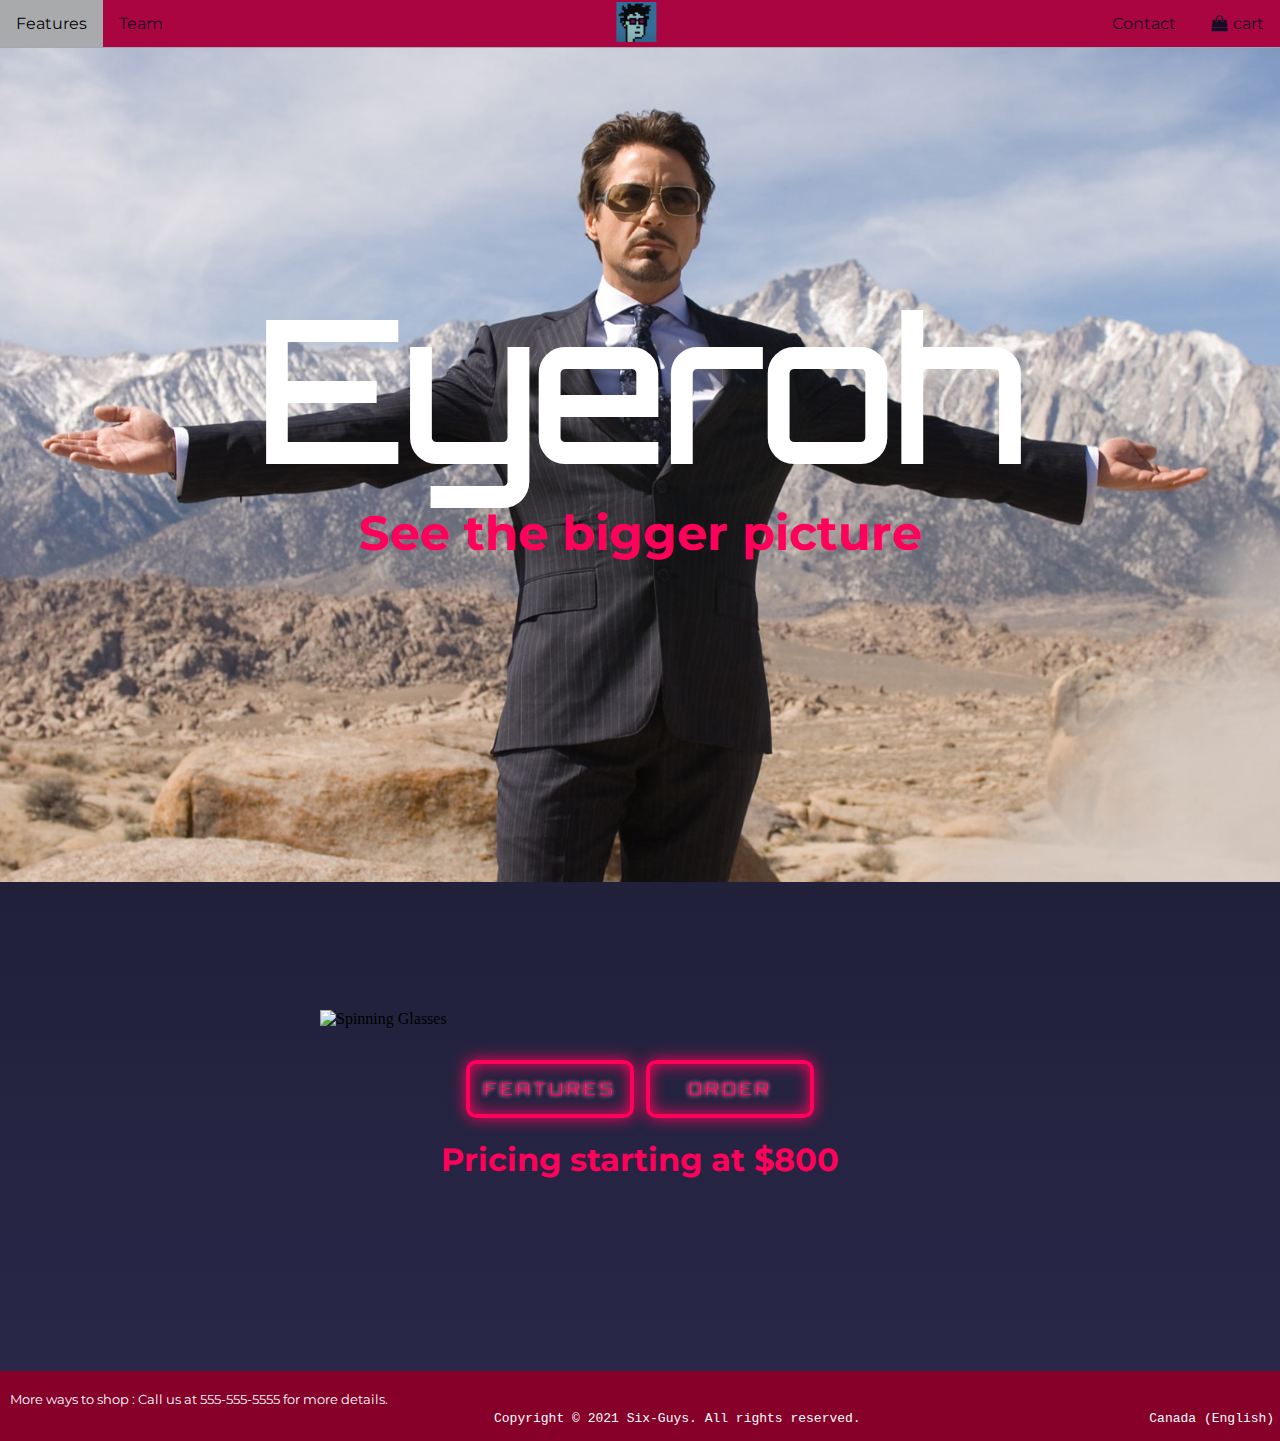
==== index.html @ 23e1d858 "copied footer to team" ====
<!DOCTYPE html>

<head>
    <meta charset="UTF-8">
    <meta name="viewport" content="width=device-width">
    <title>Eyeroh</title>
    <link rel="stylesheet" href="style.css">
    <link rel="preconnect" href="https://fonts.googleapis.com"> 
    <link rel="preconnect" href="https://fonts.gstatic.com" crossorigin>
    <link href="https://fonts.googleapis.com/css2?family=Montserrat&display=swap" rel="stylesheet">
</head>

<body>

    <div class="navbar">
        <link rel="stylesheet" href="https://cdnjs.cloudflare.com/ajax/libs/font-awesome/4.7.0/css/font-awesome.min.css">
    
        <a href="features.html">Features</a>
        <a href="team.html">Team</a> 

        <div class = "logo">
            <a href = "index.html"><img src = "logo for now.jpg" width = "40" height = "40" ></a>

        </div>
        
        <div class = "navbar-right">
            <a href="contact.html">Contact</a>
            <a href=""><i class="fa fa-fw fa-shopping-bag"></i> cart</a>
        </div>
    
    </div> 

    <div class = "container">
        <img class = "banner" src=images/Glasses-model.jpeg>
        <h1 class = "centered" style = "top: 35%;">Eyeroh</h1>
        <h2 class = "centered" style = "top: 57%">See the bigger picture</h2>
    </div>

    

    <img class = "product-image" src="https://thumbs.gfycat.com/BonyBoilingIncatern-max-1mb.gif" alt ="Spinning Glasses">

    <div>
        <table style = "margin-left: auto; margin-right: auto;">
            <tr>
                <td>
                    <a class = "purchase" style ="width: 100px;" href = features.html>Features</a>
                </td>
                <td>
                    <a class = "purchase" style ="width: 100px;" href = pricing.html>Order</a>
                </td>
            </tr>
        </table>
    </div>

    <h3 style = "margin-bottom: 15%">Pricing starting at $800</h3>

</body>

<footer>

    <div class="footer">
        <div class = "left" style = "top: 30%;">
          <p1>More ways to shop : Call us at 555-555-5555 for more details.</p1>
        </div>
        
        <div class = "center">
          <h>Copyright © 2021 Six-Guys. All rights reserved.                                     Canada (English)</h1>
        </div>
  
      </div>
      
</footer>
---- style.css ----
/*---- main page----*/
body {
    min-height: 100vh;
    background: linear-gradient(#10141e, #2b284b);
    top:0;
    bottom:0;
    left:0;
    right:0;
    margin: 0px;
    padding: 0px;
    overflow-x: hidden;
    -ms-overflow-style: none;  /* IE and Edge */
    scrollbar-width: none;  /* Firefox */
}

body::-webkit-scrollbar {
    display: none;
  }

@font-face {
    font-family: 'orbitronlight';
    src: url('https://six-guys.github.io/fonts/orbitron_light-webfont.woff2') format('woff2'),
         url('https://six-guys.github.io/fonts/orbitron_light-webfont.woff') format('woff');
    font-weight: normal;
    font-style: normal;
}
/*---- cart button -----*/

/*------ Headers -------*/

h1 {
    font-family: 'orbitronlight', Arial, sans-serif;
    font-size: 12em;
    display: flex;
    margin-top: 50px;
    margin-bottom: auto;
    align-items: center;
    justify-content: center;
    color: #fff;
}

h2 {
    font-family: 'Montserrat' , Arial, sans-serif;
    font-size: 3em;
    margin-top: 10px;
    margin-bottom: auto;
    display: flex;
    align-items: center;
    justify-content: center;
    color: #ff015a;
}

h3 {
    font-family: 'Montserrat' , Arial, sans-serif;
    font-size: 2em;
    margin-top: 10px;
    display: flex;
    align-items: center;
    justify-content: center;
    color: #ff015a;
}

.product-image {
    display: block;
    width: 50%;
    height: auto;
    margin-left: auto;
    margin-right: auto;
}

.banner {
    margin-top: 47px;
    margin-left: -3%;
    margin-right: auto;
    margin-bottom: 10%;
    display: block;
    width: 110%;
    height: auto;
}

.container {
    position: relative;
    text-align: center;
    color: white;
  }

.centered {
    position: absolute;
    top: 50%;
    left: 50%;
    transform: translate(-50%, -50%);
  }


/*------ Main Text -----*/

p {
    font-family: 'Montserrat', Arial;
    color:white;
}

   /* The navigation bar */
   .navbar {
    overflow: hidden;
    background-color: #DE004E;
    opacity: 0.75;
    position: fixed; /* Set the navbar to fixed position */
    top: 0; /* Position the navbar at the top of the page */
    width: 100%; /* Full width */
    z-index: 999;
}

    /* Links inside the navbar */
.navbar a {
    float: left;
    display: block;
    color: #150D2B;
    text-align: center;
    padding: 14px 16px;
    text-decoration: none;
    font-family: 'Montserrat', Arial;
}

    /* Change background on mouse-over*/
.navbar a:hover {
    background: #ddd;
    color: black;
}



.navbar-right{
    float:right;
}

.logo{
    position: absolute;
    top: 50%;
    left: 50%;
    transform: translate(-55%, -50%);
  }

/*------ pricing page purchase button -----*/

.purchase {
    display: flex;
    width: fit-content; 
    margin: auto;  
    margin-top: 20px; 
    align-items: center;
    justify-content: center;
    padding: 15px 30px;
    border-radius: 10px;
    letter-spacing: 4px;   

    text-transform: uppercase;
    text-decoration: none;
    transition: 0.2s;
    font-family: 'orbitronlight';
    color: #ff015a;    
    border: #ff015a 4px solid;
    text-shadow: 0 0 0.25em #ff015a, 0 0 0.25em whitesmoke;
    box-shadow: 0 0 1em 0 #ff015a, inset  0 0 1em 0 #ff015a;
}

.purchase:hover {
    color: #ff015a;
    text-shadow: 0 0 1em #ff015a;
    box-shadow: 0 0 2em 0 #ff015a, inset  0 0 2em 0 #ff015a;
}

/*----- pricing page header ----*/

.carthead {
    font-family: 'orbitronlight', Arial, sans-serif;
    font-size: 3em;
    display: flex;
    margin-top: 50px;
    align-items: center;
    justify-content: center;
    color: #fff;
}

/*----- pricing page main table ----*/

.cart-page table{
    border-top: 3px solid #ff015a;
    border-bottom: 3px solid #ff015a;
    margin-top: 50px;
    width: 80%;
    float: left;
    color: #fff;
}
.cart-page{
    display: flex;
    flex-wrap: wrap;
    align-items: center;
    justify-content: center;
    text-align: center;	
}
th {
    text-align: left;
    padding: 5px;
    color: #fff;
    font-weight: normal;
    font-size: 25px;
    font-family: 'Montserrat', Arial;
}
td{
    padding: 10px 5px;
}
td input{
    width: 40px;
    height: 30px;
    padding: 5px;
}
td img{
    width: 150px;
    height: 150px;
    color: #fff;
    font-family: 'Montserrat', Arial;
}

.footer {
    position: relative;
    left: 0;
    bottom: 0;
    width: 100%;
    height: 70px;
    background-color: #860029;
    
  }
  
  
  .left{
      margin-left: 10px;
      position: absolute;
      color: white;
      text-align: left;
      font-family: "Montserrat";
      font-size: 12.5px;
  }
   
  
  .center{
      position: absolute;
      color: white;
      white-space: pre;
      font-family: monospace;
      bottom: 0;
      left: 32.5%;
  }
  
  
  .right{
      color: white;
      text-align: right;
      
  }
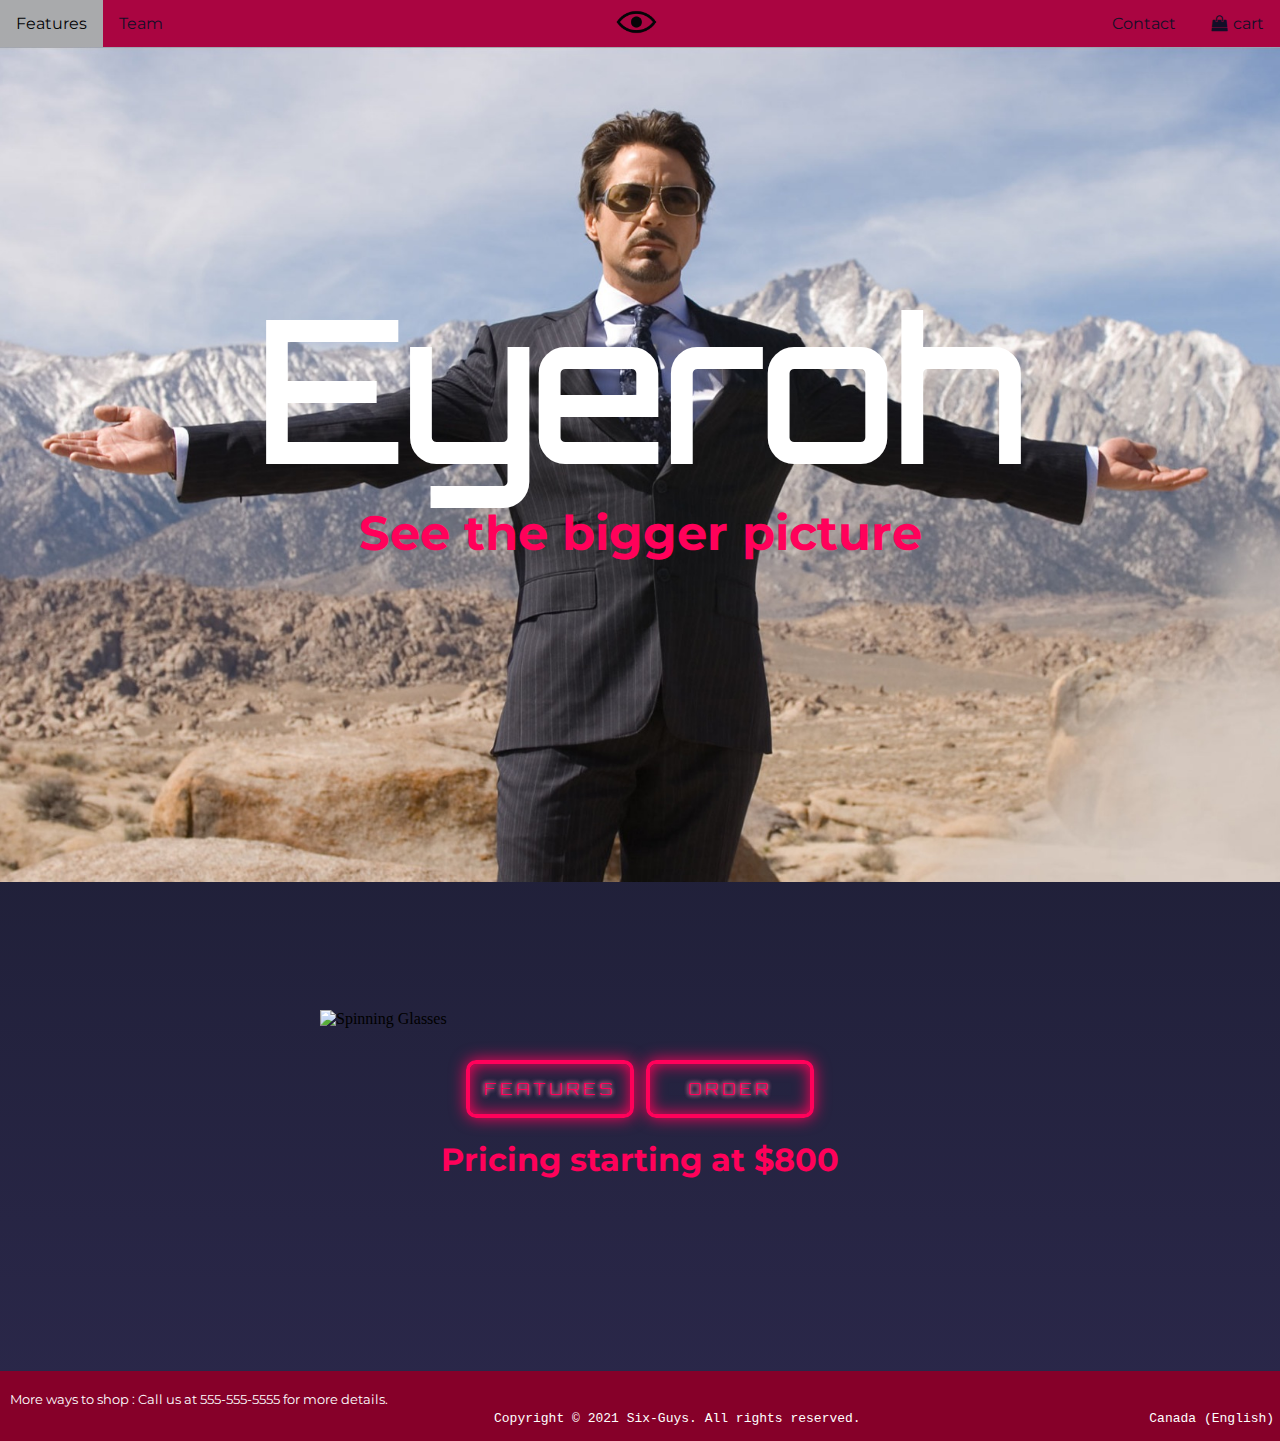
==== commit 562355fc: "changed logo" ====
--- a/index.html
+++ b/index.html
@@ -19,7 +19,7 @@
         <a href="team.html">Team</a> 
 
         <div class = "logo">
-            <a href = "index.html"><img src = "logo for now.jpg" width = "40" height = "40" ></a>
+            <a href = "index.html"><img src = "images/logo.png" width = "40" height = "40" ></a>
 
         </div>
         
@@ -69,7 +69,7 @@
         </div>
   
       </div>
-      
+
 </footer>
     
 
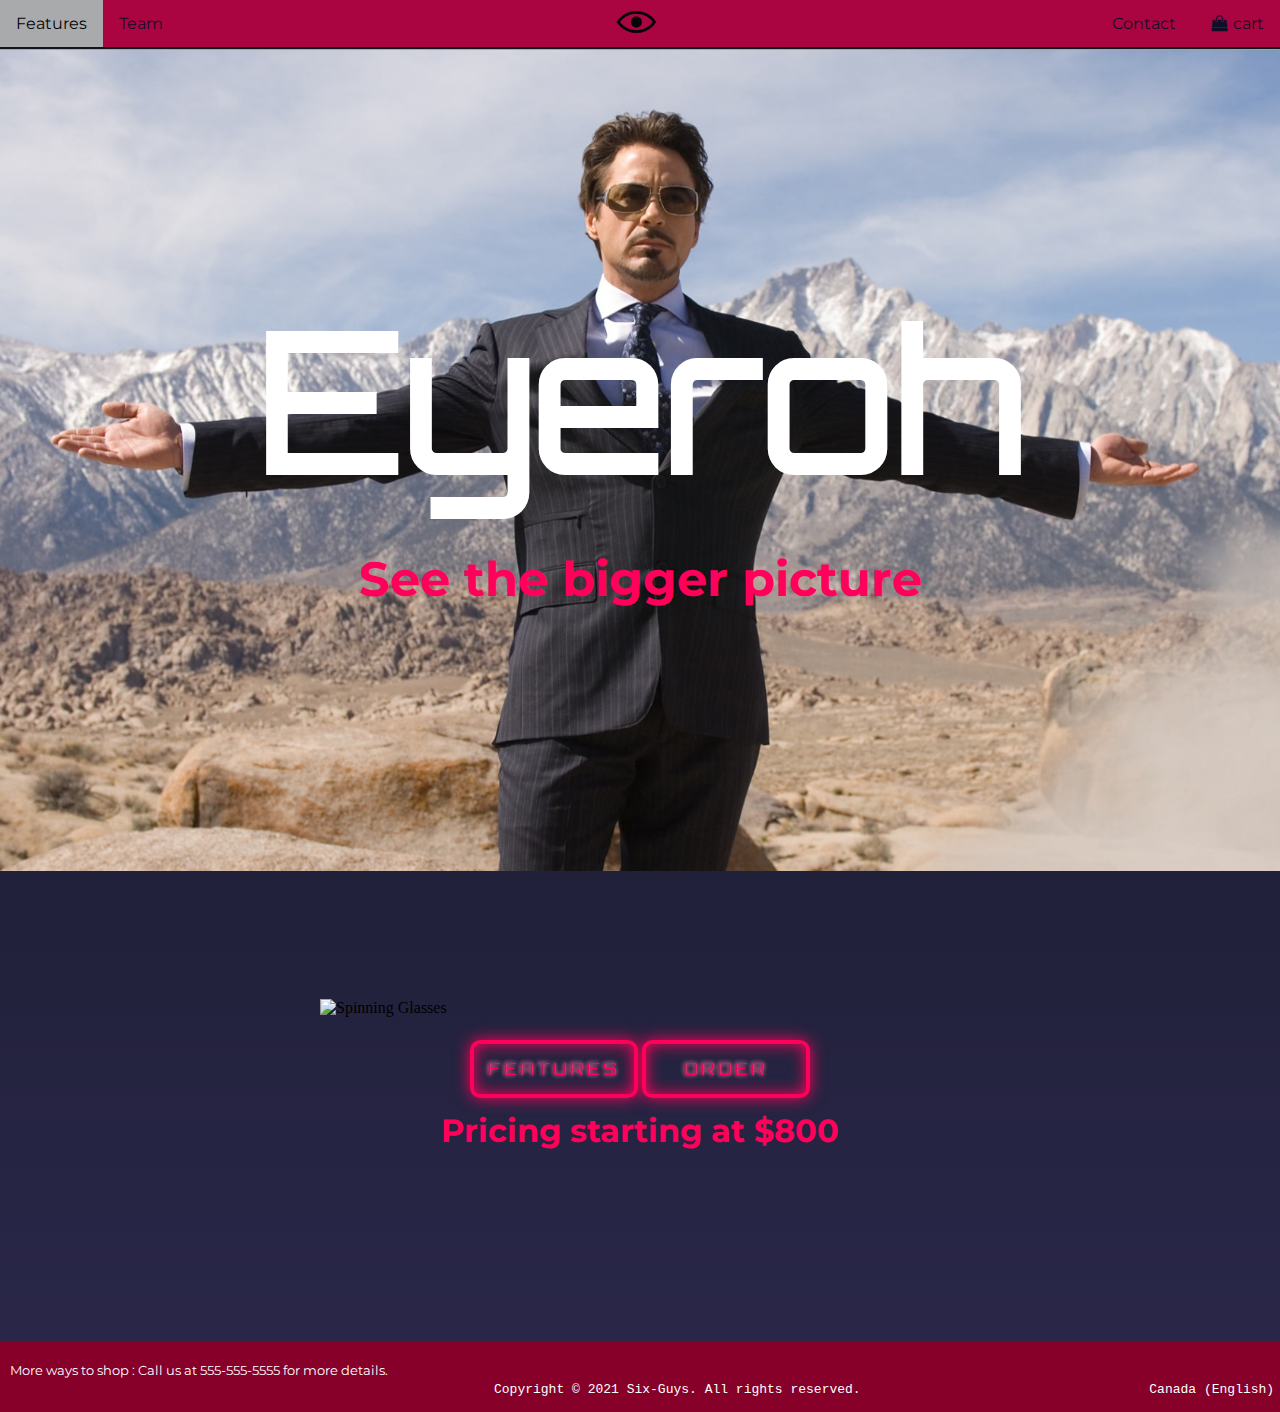
==== commit ee389f6d: "added alert to order button" ====
--- a/index.html
+++ b/index.html
@@ -1,5 +1,5 @@
 <!DOCTYPE html>
-
+  
 <head>
     <meta charset="UTF-8">
     <meta name="viewport" content="width=device-width">
@@ -8,6 +8,7 @@
     <link rel="preconnect" href="https://fonts.googleapis.com"> 
     <link rel="preconnect" href="https://fonts.gstatic.com" crossorigin>
     <link href="https://fonts.googleapis.com/css2?family=Montserrat&display=swap" rel="stylesheet">
+    <script src = "main.js"></script>
 </head>
 
 <body>
@@ -38,16 +39,16 @@
 
     
 
-    <img class = "product-image" src="https://thumbs.gfycat.com/BonyBoilingIncatern-max-1mb.gif" alt ="Spinning Glasses">
+    <img class = "product-image freezeframe" src="https://thumbs.gfycat.com/BonyBoilingIncatern-max-1mb.gif" alt ="Spinning Glasses">
 
     <div>
         <table style = "margin-left: auto; margin-right: auto;">
             <tr>
                 <td>
-                    <a class = "purchase" style ="width: 100px;" href = features.html>Features</a>
+                    <a class = "purchase" id = "features" style ="width: 100px;" href = features.html>Features</a>
                 </td>
                 <td>
-                    <a class = "purchase" style ="width: 100px;" href = pricing.html>Order</a>
+                    <a class = "purchase" id = "purchase" onclick = "warning()" style ="width: 100px;" href = pricing.html >Order</a>
                 </td>
             </tr>
         </table>
--- a/style.css
+++ b/style.css
@@ -24,7 +24,6 @@
     font-weight: normal;
     font-style: normal;
 }
-/*---- cart button -----*/
 
 /*------ Headers -------*/
 
@@ -183,44 +182,81 @@
 
 /*----- pricing page main table ----*/
 
-.cart-page table{
-    border-top: 3px solid #ff015a;
-    border-bottom: 3px solid #ff015a;
-    margin-top: 50px;
-    width: 80%;
-    float: left;
-    color: #fff;
-}
+
 .cart-page{
     display: flex;
     flex-wrap: wrap;
     align-items: center;
     justify-content: center;
     text-align: center;	
-}
-th {
-    text-align: left;
-    padding: 5px;
-    color: #fff;
-    font-weight: normal;
-    font-size: 25px;
-    font-family: 'Montserrat', Arial;
-}
-td{
-    padding: 10px 5px;
-}
-td input{
-    width: 40px;
-    height: 30px;
-    padding: 5px;
-}
-td img{
+    padding-top: 10%;
+}
+
+.atc {
+    display: flex;
+    width:auto; 
+    margin:auto;  
+    margin-top: 3px; 
+    align-items: center;
+    justify-content: center;
+    padding: 5px 10px;
+    border-radius: 10px;
+    letter-spacing: 2px; 
+
+    text-transform: uppercase;
+    text-decoration: none;
+    transition: 0.3s;
+    font-family: 'orbitronlight';
+    color: #ff015a;    
+    border: #ff015a 2px solid;
+    text-shadow: 0 0 0.25em #ff015a;
+    box-shadow: 0 0 1em 0 #ff015a, inset  0 0 1em 0 #ff015a;
+    background-color: transparent;
+}
+
+.atc image {
+    align-items: left;
+}
+
+.increment {
+    display: flex;
+    width: fit-content; 
+    margin: auto;  
+    margin-top: 20px; 
+    align-items: center;
+    justify-content: center;
+    border-radius: 10px;
+    letter-spacing: 4px;   
+
+    text-transform: uppercase;
+    text-decoration: none;
+    transition: 0.2s;
+    font-family: 'orbitronlight';
+    color: #ff015a;    
+    text-shadow: 0 0 0.25em #ff015a, 0 0 0.25em whitesmoke;
+}
+
+
+.atc:hover {
+    color: #ff015a;
+    text-shadow: 0 0 1em #ff015a;
+    box-shadow: 0 0 2em 0 #ff015a, inset  0 0 2em 0 #ff015a;
+}
+
+.atc img{
+    border-radius: 6px;
     width: 150px;
     height: 150px;
     color: #fff;
     font-family: 'Montserrat', Arial;
 }
 
+.container {
+    padding: 2px 10px;
+}
+
+
+/*------- footer ----*/
 .footer {
     position: relative;
     left: 0;
@@ -257,3 +293,195 @@
       text-align: right;
       
   }
+
+/*-------- Features Menu --------*/
+.ftable td {
+
+    color: #fff;
+    font-family: 'Montserrat';
+}
+
+.title h2 {
+
+    font-family: 'orbitronlight'
+    
+}
+
+.Bcolor {
+
+    border-color: #ff015a;
+}
+
+
+/*---------- Checkout page ---------*/
+
+.checkpage {
+    display: flex;
+    align-items: center;
+    justify-content: center;
+    min-height: 100vh;
+
+}
+
+.box {
+    width: 330px;
+    background: #fff;
+    border-radius: 5px;
+    text-align: center;
+    padding: 50px 35px 10px 35px;
+}
+
+.box header {
+    font-size: 35px;
+    font-weight: 600;
+    margin: 0 0 30px 0;
+}
+
+.form-outer {
+    width: 100%;
+    overflow: hidden;
+}
+
+form{
+    display: flex;
+    width: 400%;
+}
+
+.page{
+    width: 25%;
+    transition: margin-left 0.3s ease-in-out;
+}
+
+.title{
+    text-align: left;
+    font-size: 25px;
+    font-weight: 500;
+}
+
+.field {
+    height: 45px;
+    width: 330px;
+    margin: 45px 0;
+    display: flex;
+    position: relative;
+}
+
+.label {
+    position: absolute;
+    top: -30px;
+    font-weight: 500;
+}
+
+.field input{
+    height: 100%;
+    width: 100%;
+    border: 1px solid #ff015a;
+    border-radius: 5px;
+    font-size: 18px;
+    padding-left: 15px;
+}
+
+.field button {
+    width: 100%;
+    height: calc(100% + 5px);
+    margin-top: -20px;
+    border: none;
+    background: #150D2B;
+    border-radius: 5px;
+    color: #fff;
+    font-size: 18px;
+    font-size: 500;
+    letter-spacing: 1px;
+    text-transform: uppercase;
+    cursor: pointer;
+    transition: 0.3s ease;
+}
+
+.field button:hover {
+    background: #DE004E;
+}
+
+.btns button{
+    margin-top: -20px!important;
+}
+
+.prev{
+    margin-right: 3px;
+    font-size: 17px;
+}
+
+.next{
+    margin-left: 3px;
+    font-size: 17px;
+}
+
+.box .progress-bar {
+    display: flex;
+    margin: 40px 0;
+}
+
+.step{
+    text-align: center;
+    width: 100%;
+}
+
+.step p{
+    font-size: 18px;
+    font-weight: 500;
+    color: #000;
+    margin-bottom: 8px;
+}
+
+.bullet {
+    width: 25px;
+    height: 25px;
+    border: 2px solid #000;
+    display: inline-block;
+    border-radius: 50%;
+}
+
+.step:last-child .bullet:before,
+.step:last-child .bullet:after {
+    display: none;
+}
+
+.bullet:before,
+.bullet:after {
+    position: absolute;
+    content: '';
+    bottom: 11px;
+    right: -51px;
+    height: 3px;
+    width: 44px;
+    background: black;
+}
+
+.bullet:after {
+    background: #ff015a;
+    transform: scaleX(0);
+    transform-origin: left;
+    animation: animate 0.3s linear forwards;
+}
+
+@keyframes animate {
+    100%{
+        transform: scaleX(1);
+    }
+}
+
+.step span{
+    font-weight: 500;
+    font-size: 17px;
+    line-height: 25px;
+    position: absolute;
+    left: 50%;
+    transform: translateX(-50%);
+}
+
+.step .check {
+    position: absolute;
+    left: 50%;
+    top: 70%;
+    font-size: 15px;
+    transform: translate(-50%, -50%);
+}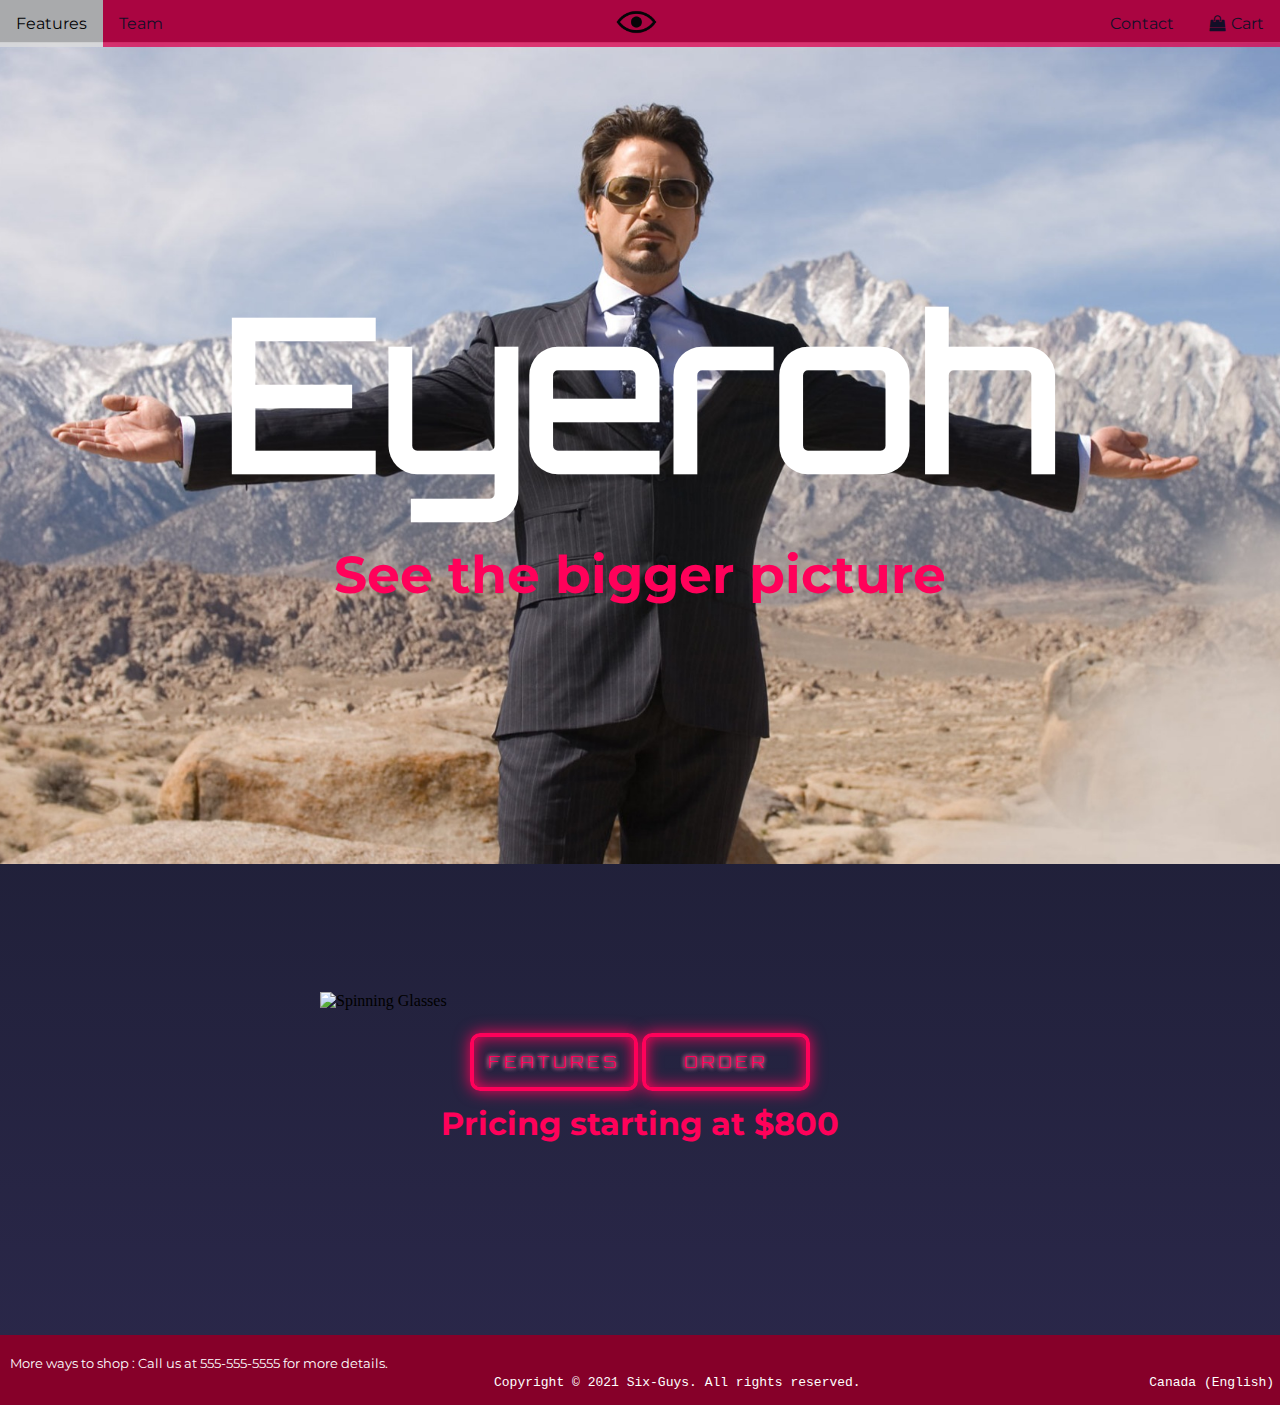
==== commit 4e49a3f3: "attempt to make front page banner mobile friendly" ====
--- a/index.html
+++ b/index.html
@@ -2,7 +2,7 @@
   
 <head>
     <meta charset="UTF-8">
-    <meta name="viewport" content="width=device-width">
+    <meta name="viewport" content="width=device-width, initial-scale=1.0">
     <title>Eyeroh</title>
     <link rel="stylesheet" href="style.css">
     <link rel="preconnect" href="https://fonts.googleapis.com"> 
@@ -16,19 +16,21 @@
     <div class="navbar">
         <link rel="stylesheet" href="https://cdnjs.cloudflare.com/ajax/libs/font-awesome/4.7.0/css/font-awesome.min.css">
     
+    
         <a href="features.html">Features</a>
         <a href="team.html">Team</a> 
+    
 
         <div class = "logo">
             <a href = "index.html"><img src = "images/logo.png" width = "40" height = "40" ></a>
 
         </div>
         
+    
         <div class = "navbar-right">
             <a href="contact.html">Contact</a>
-            <a href=""><i class="fa fa-fw fa-shopping-bag"></i> cart</a>
+            <a href="pricing.html"><i class="fa fa-fw fa-shopping-bag"></i> Cart</a>
         </div>
-    
     </div> 
 
     <div class = "container">
@@ -48,7 +50,7 @@
                     <a class = "purchase" id = "features" style ="width: 100px;" href = features.html>Features</a>
                 </td>
                 <td>
-                    <a class = "purchase" id = "purchase" onclick = "warning()" style ="width: 100px;" href = pricing.html >Order</a>
+                    <a class = "purchase" id = "purchase" onclick = "warning()" style ="width: 100px; " href = pricing.html>Order</a>
                 </td>
             </tr>
         </table>
--- a/style.css
+++ b/style.css
@@ -2,12 +2,12 @@
 body {
     min-height: 100vh;
     background: linear-gradient(#10141e, #2b284b);
-    top:0;
-    bottom:0;
-    left:0;
-    right:0;
-    margin: 0px;
-    padding: 0px;
+    top:0%;
+    bottom:0%;
+    left:0%;
+    right:0%;
+    margin: 0%;
+    padding: 0%;
     overflow-x: hidden;
     -ms-overflow-style: none;  /* IE and Edge */
     scrollbar-width: none;  /* Firefox */
@@ -29,9 +29,9 @@
 
 h1 {
     font-family: 'orbitronlight', Arial, sans-serif;
-    font-size: 12em;
-    display: flex;
-    margin-top: 50px;
+    font-size: 23.25vh;
+    display: flex;
+    margin-top: 3.5%;
     margin-bottom: auto;
     align-items: center;
     justify-content: center;
@@ -40,8 +40,8 @@
 
 h2 {
     font-family: 'Montserrat' , Arial, sans-serif;
-    font-size: 3em;
-    margin-top: 10px;
+    font-size: 5.825vh;
+    margin-top: 0.7%;
     margin-bottom: auto;
     display: flex;
     align-items: center;
@@ -68,7 +68,7 @@
 }
 
 .banner {
-    margin-top: 47px;
+    margin-top: 3.2%;
     margin-left: -3%;
     margin-right: auto;
     margin-bottom: 10%;
@@ -259,6 +259,7 @@
 /*------- footer ----*/
 .footer {
     position: relative;
+    margin-top: 20px;
     left: 0;
     bottom: 0;
     width: 100%;
@@ -315,173 +316,3 @@
 
 /*---------- Checkout page ---------*/
 
-.checkpage {
-    display: flex;
-    align-items: center;
-    justify-content: center;
-    min-height: 100vh;
-
-}
-
-.box {
-    width: 330px;
-    background: #fff;
-    border-radius: 5px;
-    text-align: center;
-    padding: 50px 35px 10px 35px;
-}
-
-.box header {
-    font-size: 35px;
-    font-weight: 600;
-    margin: 0 0 30px 0;
-}
-
-.form-outer {
-    width: 100%;
-    overflow: hidden;
-}
-
-form{
-    display: flex;
-    width: 400%;
-}
-
-.page{
-    width: 25%;
-    transition: margin-left 0.3s ease-in-out;
-}
-
-.title{
-    text-align: left;
-    font-size: 25px;
-    font-weight: 500;
-}
-
-.field {
-    height: 45px;
-    width: 330px;
-    margin: 45px 0;
-    display: flex;
-    position: relative;
-}
-
-.label {
-    position: absolute;
-    top: -30px;
-    font-weight: 500;
-}
-
-.field input{
-    height: 100%;
-    width: 100%;
-    border: 1px solid #ff015a;
-    border-radius: 5px;
-    font-size: 18px;
-    padding-left: 15px;
-}
-
-.field button {
-    width: 100%;
-    height: calc(100% + 5px);
-    margin-top: -20px;
-    border: none;
-    background: #150D2B;
-    border-radius: 5px;
-    color: #fff;
-    font-size: 18px;
-    font-size: 500;
-    letter-spacing: 1px;
-    text-transform: uppercase;
-    cursor: pointer;
-    transition: 0.3s ease;
-}
-
-.field button:hover {
-    background: #DE004E;
-}
-
-.btns button{
-    margin-top: -20px!important;
-}
-
-.prev{
-    margin-right: 3px;
-    font-size: 17px;
-}
-
-.next{
-    margin-left: 3px;
-    font-size: 17px;
-}
-
-.box .progress-bar {
-    display: flex;
-    margin: 40px 0;
-}
-
-.step{
-    text-align: center;
-    width: 100%;
-}
-
-.step p{
-    font-size: 18px;
-    font-weight: 500;
-    color: #000;
-    margin-bottom: 8px;
-}
-
-.bullet {
-    width: 25px;
-    height: 25px;
-    border: 2px solid #000;
-    display: inline-block;
-    border-radius: 50%;
-}
-
-.step:last-child .bullet:before,
-.step:last-child .bullet:after {
-    display: none;
-}
-
-.bullet:before,
-.bullet:after {
-    position: absolute;
-    content: '';
-    bottom: 11px;
-    right: -51px;
-    height: 3px;
-    width: 44px;
-    background: black;
-}
-
-.bullet:after {
-    background: #ff015a;
-    transform: scaleX(0);
-    transform-origin: left;
-    animation: animate 0.3s linear forwards;
-}
-
-@keyframes animate {
-    100%{
-        transform: scaleX(1);
-    }
-}
-
-.step span{
-    font-weight: 500;
-    font-size: 17px;
-    line-height: 25px;
-    position: absolute;
-    left: 50%;
-    transform: translateX(-50%);
-}
-
-.step .check {
-    position: absolute;
-    left: 50%;
-    top: 70%;
-    font-size: 15px;
-    transform: translate(-50%, -50%);
-}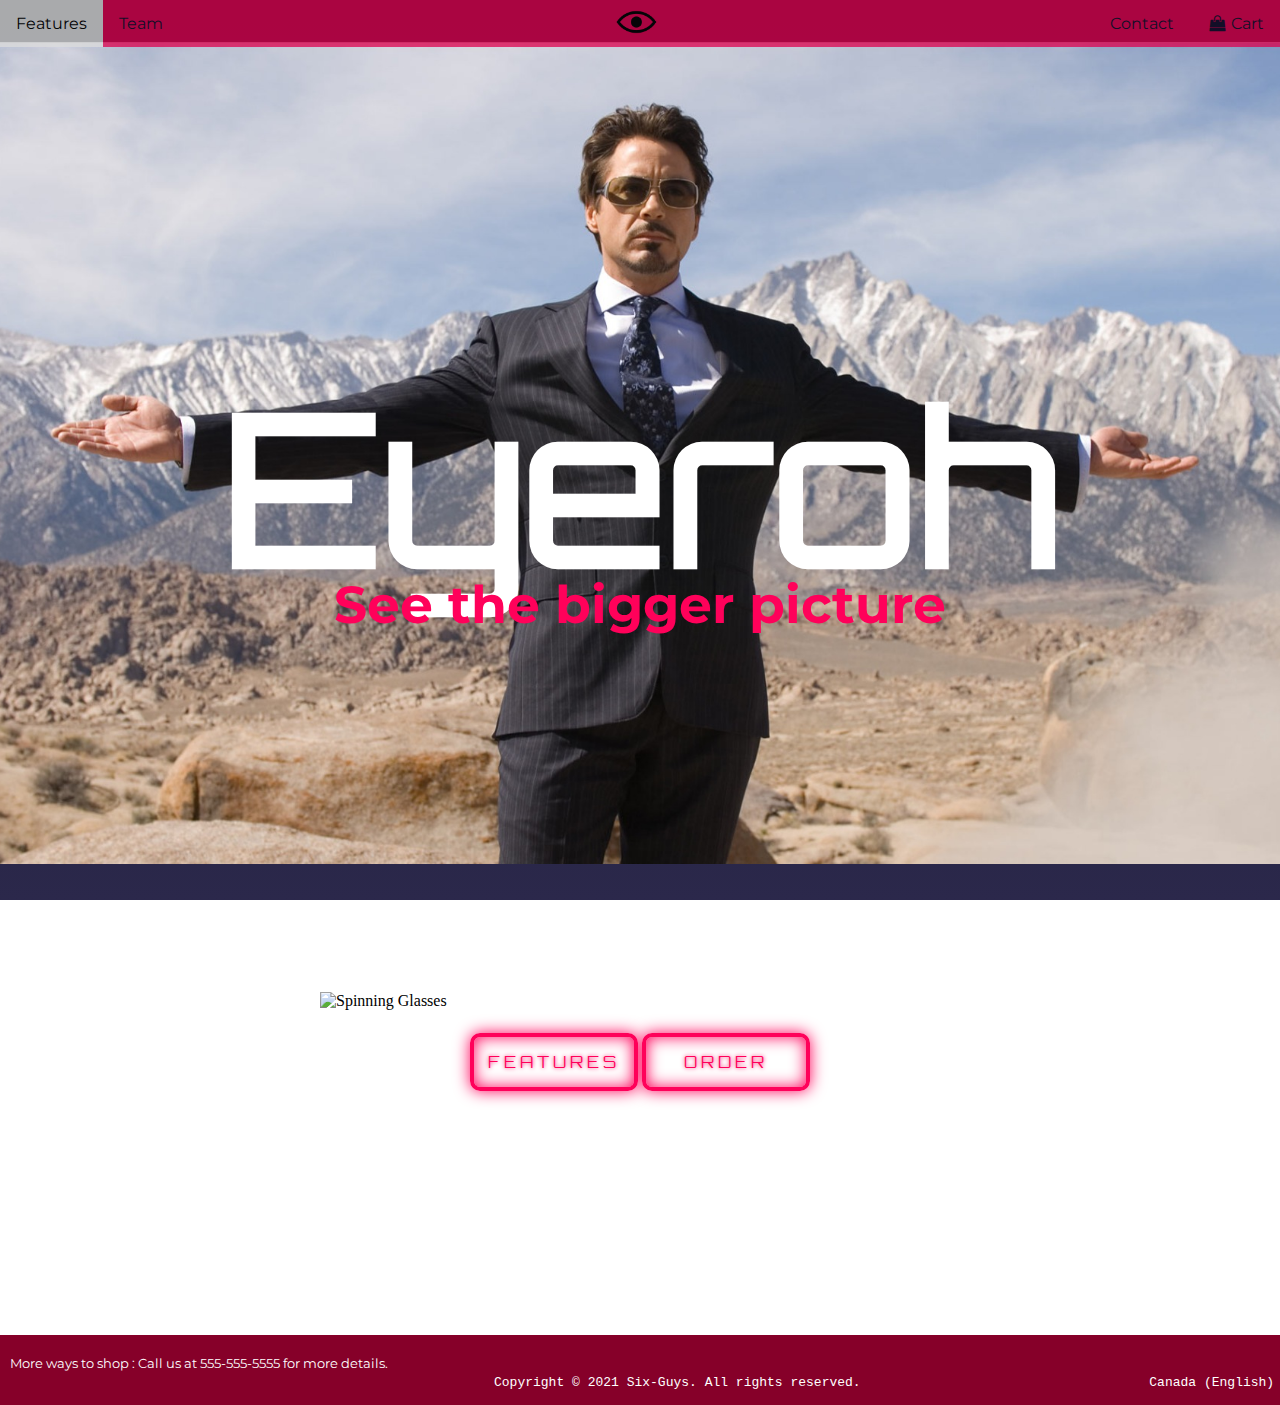
==== commit 8ceee05e: "fixed index.html banner margin size" ====
--- a/index.html
+++ b/index.html
@@ -36,7 +36,7 @@
     <div class = "container">
         <img class = "banner" src=images/Glasses-model.jpeg>
         <h1 class = "centered" style = "top: 35%;">Eyeroh</h1>
-        <h2 class = "centered" style = "top: 57%">See the bigger picture</h2>
+        <h2 class = "centered" style = "top: 60%">See the bigger picture</h2>
     </div>
 
     
--- a/style.css
+++ b/style.css
@@ -1,7 +1,7 @@
 /*---- main page----*/
 body {
     min-height: 100vh;
-    background: linear-gradient(#10141e, #2b284b);
+    background: linear-gradient(#10141e, #2b284b) fixed;
     top:0%;
     bottom:0%;
     left:0%;
@@ -31,7 +31,6 @@
     font-family: 'orbitronlight', Arial, sans-serif;
     font-size: 23.25vh;
     display: flex;
-    margin-top: 3.5%;
     margin-bottom: auto;
     align-items: center;
     justify-content: center;
@@ -56,7 +55,7 @@
     display: flex;
     align-items: center;
     justify-content: center;
-    color: #ff015a;
+    color: #fff;
 }
 
 .product-image {
@@ -194,7 +193,8 @@
 
 .atc {
     display: flex;
-    width:auto; 
+    width:300px; 
+    height: 200px;
     margin:auto;  
     margin-top: 3px; 
     align-items: center;
@@ -236,6 +236,18 @@
     text-shadow: 0 0 0.25em #ff015a, 0 0 0.25em whitesmoke;
 }
 
+.increment button {
+    background-color: transparent;
+    border: none;
+    font-size: 30px;
+    color: #ff015a;    
+    text-shadow: 0 0 0.25em #ff015a, 0 0 0.25em whitesmoke;
+}
+
+.minus {
+    margin-bottom: 6px;
+    margin-right: 6px;
+}
 
 .atc:hover {
     color: #ff015a;
@@ -305,14 +317,399 @@
 .title h2 {
 
     font-family: 'orbitronlight'
+}
+
+.Bcolor {
+
+    border-color: #ff015a;
+}
+
+.Model1 {
+    color: #fff;
+    font-family: 'Montserrat';
+    font-size: 30px;
+}
+
+.Model1s {
+    color: #fff;
+    font-family: 'Montserrat';
+}
+
+hr.solid {
+    color: #ff015a
+}
+
+.title_features h1 {
+    padding-top: 100px; 
+    font-size: 75px;
+    color: #ff015a;
+}
+
+.solid {
+    background-color: #DE004E;
+}
+
+/*---------- Checkout page 1 ---------*/
+
+.containerc {
+    margin: 30px auto;
+    width: 90vw;
+}
+
+ul.navc {
+    padding-top: 15px;
+    z-index: 100;
+    position: absolute;
+    width: 100%;
+    margin-top: -40px;
+}
+
+ul.navc li {
+    list-style: none;
+    float: left;
+    width: 25%;
+    text-align: center;
+    color: #aaa;
+    text-transform: uppercase;
+    font-size: 11px;
+    cursor: pointer;
+    font-weight: 700;
+    transition: all .3s ease;
+    vertical-align: middle;
+    height: 60px;
+    position: relative;
+}
+
+ul.navc li::before {
+    content: '';
+    width: 25px;
+    height: 25px;
+    border: 2px solid #aaa;
+    border-radius: 50%;
+    margin: auto;
+    display: block;
+    transition: all .3s ease;
+}
+
+ul.navc li:hover::before {
+    border: 2px solid #fff;
+    background: #777;
+}
+
+ul.navc li .inner {
+    position: absolute;
+    width: 100%;
+    bottom: 0;
+    font-size: 14px;
+    font-weight: bolder;
+}
+
+ul.navc li.active, 
+ul.navc li:hover {
+    color: #444;
+}
+
+ul.navc li::after {
+    content: '';
+    display: block;
+    width: 7px;
+    height: 7px;
+    background: #777;
+    border-radius: 50%;
+    margin: auto;
+    border: 7px solid #fff;
+    margin-top: 40px;
+    box-shadow: 0 0 5 0 rgba(0,0,0,0.2);
+}
+
+ul.navc li:hover::after,
+ul.navc li.active::after {
+    background: blue;
+}
+
+.linec {
+    width: 76%;
+    margin: auto;
+    height: 7px;
+    position: absolute;
+    left: 11.5%;
+    top: 52px;
+    z-index: 1;
+    border-radius: 50px;
+}
+
+.linec span {
+    content: '';
+    width: 2%;
+    height: 100%;
+    background-image:#ff015a;
+    box-shadow: 0 0 1em 0 #ff015a, inset  0 0 1em 0 #ff015a;
+    position: absolute;
+    z-index: 2;
+    border-radius: 50px;
+    transition: all .8s ease;
+}
+
+.contentc {
+    position: relative;
+    display: flex;
+    justify-content: center;
+    animation: anim .7s linear forwards;
+}
+
+.profile:checked~.head .navc li.st1::before,
+.settings:checked~.head .navc li.st1::before,
+.settings:checked~.head .navc li.st2::before,
+.posts:checked~.head .navc li.st1::before,
+.posts:checked~.head .navc li.st2::before,
+.posts:checked~.head .navc li.st3::before,
+.books:checked~.head .navc li.st1::before,
+.books:checked~.head .navc li.st2::before,
+.books:checked~.head .navc li.st3::before,
+.books:checked~.head .navc li.st4::before {
+    border: 2px solid #fff;
+    background: #777;
+    transition: all .3s ease;
+}
+
+.settings:checked ~ .head .linec span {
+    width: 35%;
+}
+
+.posts:checked ~ .head .linec span {
+    width: 68%;
+}
+
+.books:checked ~ .head .linec span {
+    width: 100%;
+}
+
+.profile-section,
+.account-section,
+.post-section,
+.advanced-section {
+    transform: scale(0);
+    transform-origin: center bottom;
+    transition: all .7s ease;
+    position: absolute;
+    top: 0;
+}
+
+.profile:checked~.contentc .profile-section,
+.settings:checked~.contentc .account-section,
+.posts:checked~.contentc .post-section,
+.books:checked~.contentc .advanced-section {
+    display: block;
+    transform: scale(1);
+    transform-origin: bottom;
+}
+
+.cc {
+    font-weight: 900;
+    text-align: center;
+    text-transform: uppercase;
+    letter-spacing: 4px;
+    font-family: 'orbitronlight', Arial, sans-serif;
+    font-size: 3em;
+    color: #fff;
+}
+
+.eye1,
+.eye2,
+.eye3,
+.eye4 {
+    display: flex;
+    margin-top: 10px;
+}
+.eye1 img, 
+.eye2 img, 
+.eye3 img, 
+.eye4 img {
+    width: 100px;
+    height: 100px;
+    border-radius: 30px;
+    border: #210964 2px solid;
+    box-shadow: 0 0 2em 0 #2b284b, inset  0 0 2em 0 #2b284b;
+}
+
+.pricec1,
+.pricec2,
+.pricec3,
+.pricec4 {
+    position: absolute;
+    right: 30px;
+    padding-top: 60px;
+}
+
+.quanc1,
+.quanc2,
+.quanc3,
+.quanc4 {
+    position: absolute;
+    right: 30px;
+    padding-top: 40px;
+}
+
+.titlec {
+    padding-left: 5px;
+    padding-top: 20px;
+}
+
+.ec1{
     
-}
-
-.Bcolor {
-
-    border-color: #ff015a;
-}
-
-
-/*---------- Checkout page ---------*/
-
+    display: none;
+    font-weight: 900;
+    text-align: center;
+    text-transform: uppercase;
+    letter-spacing: 4px;
+    font-family: 'orbitronlight', Arial, sans-serif;
+    font-size: 3em;
+    color: #fff;
+    text-decoration: none;
+}
+
+.purchase1 {
+    display: none;
+    width: fit-content; 
+    margin: auto;  
+    margin-top: 20px; 
+    align-items: center;
+    justify-content: center;
+    padding: 15px 30px;
+    border-radius: 10px;
+    letter-spacing: 4px; 
+    font-weight: 600;  
+
+    text-transform: uppercase;
+    text-decoration: none;
+    transition: 0.2s;
+    font-family: 'orbitronlight';
+    color: #210964;    
+    border: #210964 4px solid;
+    text-shadow: 0 0 0.25em #2b284b;
+    box-shadow: 0 0 1em 0 #2b284b, inset  0 0 1em 0 #2b284b;
+}
+
+.purchase1:hover {
+    color: #2b284b;
+    text-shadow: 0 0 1em #2b284b;
+    box-shadow: 0 0 2em 0 #2b284b, inset  0 0 2em 0 #2b284b;
+}
+
+
+/*---------- Checkout page 2 3 and 4 ---------*/
+
+  .row {
+    display: -ms-flexbox; /* IE10 */
+    display: flex;
+    -ms-flex-wrap: wrap; /* IE10 */
+    flex-wrap: wrap;
+    margin: 0 -16px;
+  }
+  .rowc2 {
+    display: flex;
+    margin: auto;
+    max-width: 75%;
+  }
+  .col-25 {
+    -ms-flex: 25%; /* IE10 */
+    flex: 25%;
+  }
+
+  .col-50 {
+    -ms-flex: 50%; /* IE10 */
+    flex: 50%;
+  }
+  
+  .col-75 {
+    -ms-flex: 75%; /* IE10 */
+    flex: 75%;
+  }
+  
+.shipopt {
+    text-align: center;
+    font-family: 'Montserrat' , Arial, sans-serif;
+    font-size: 1em;
+    color: #fff;
+    margin-top: 15px;
+}
+
+  .col-25,
+  .col-50,
+  .col-75 {
+    padding: 0 16px;
+  }
+  
+  .containerf {
+    background: #ff015a;
+    padding: 50px 20px 50px 30px;
+    border: 1px solid #ff015a;
+    box-shadow: 0 0 1em 0 #ff015a, inset  0 0 1em 0 #ff015a;
+    border-radius: 6px;
+    max-width: 100%;
+  }
+  
+  .btnc {  
+    display: flex;
+    width:fit-content;
+    margin: auto;  
+    margin-top: 15px; 
+    text-align: center;
+    padding: 10px;
+    border-radius: 10px;
+    cursor: pointer;
+    max-width: 100%;
+
+    font-size: 1.5vw ;
+    text-transform: uppercase;
+    text-decoration: none;
+    transition: 0.3s;
+    font-family: 'orbitronlight';
+    color: white;    
+    border: #2b284b 2px solid;
+    text-shadow: 0 0 0.25em #2b284b;
+    box-shadow: 0 0 1em 0 #393566, inset  0 0 1em 0 #393566;
+    background-color: transparent;
+  }
+  
+  .btncon {
+    display: flex;
+    align-items: center;
+    justify-content: center;
+    flex-wrap: wrap;
+  }
+
+  .btnc:hover {
+    color: #fff;
+    text-shadow: 0 0 1em #393566;
+    box-shadow: 0 0 2em 0 #393566, inset  0 0 2em 0 #393566;
+  }
+  
+  span.price3 {
+    float: right;
+    color: grey;
+  }
+  
+  /* Responsive layout - when the screen is less than 800px wide, make the two columns stack on top of each other instead of next to each other (and change the direction - make the "cart" column go on top) */
+  @media (max-width: 800px) {
+    .row {
+      flex-direction: column-reverse;
+    }
+    .col-25 {
+        margin-bottom: 20px;
+      }
+  }
+
+  .pricingfinal {
+    padding: 30px;
+    text-align: center;
+    font-weight: bolder;
+    font-size: 13px;
+  }
+  
+  .subtot,
+  .taxtot,
+  .pricetot {
+    font-size: 3vw;
+    padding: 30px;
+  }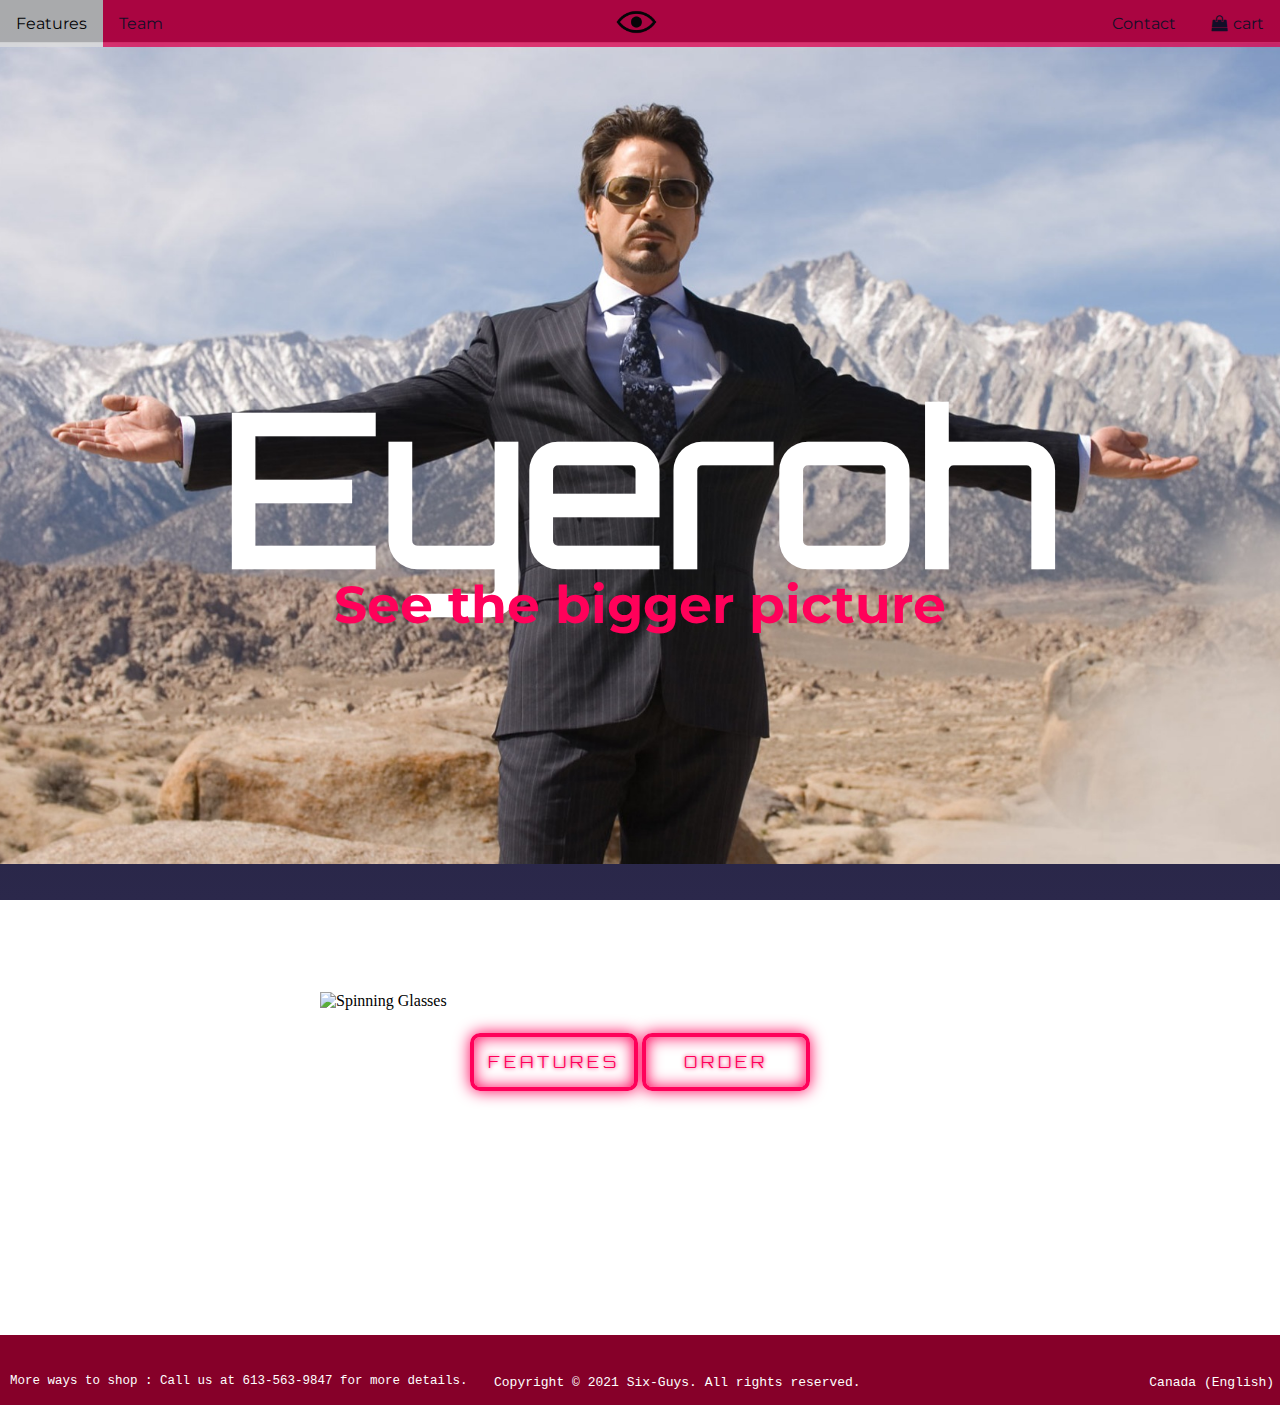
==== commit 70d20304: "Updated footer and other things" ====
--- a/index.html
+++ b/index.html
@@ -9,9 +9,6 @@
     <link rel="preconnect" href="https://fonts.gstatic.com" crossorigin>
     <link href="https://fonts.googleapis.com/css2?family=Montserrat&display=swap" rel="stylesheet">
     <script src = "main.js"></script>
-</head>
-
-<body>
 
     <div class="navbar">
         <link rel="stylesheet" href="https://cdnjs.cloudflare.com/ajax/libs/font-awesome/4.7.0/css/font-awesome.min.css">
@@ -29,9 +26,14 @@
     
         <div class = "navbar-right">
             <a href="contact.html">Contact</a>
-            <a href="pricing.html"><i class="fa fa-fw fa-shopping-bag"></i> Cart</a>
+            <a href="pricing.html"><i class="fa fa-fw fa-shopping-bag"></i> cart</a>
         </div>
+    
+    
     </div> 
+</head>
+
+<body>
 
     <div class = "container">
         <img class = "banner" src=images/Glasses-model.jpeg>
@@ -63,14 +65,14 @@
 <footer>
 
     <div class="footer">
-        <div class = "left" style = "top: 30%;">
-          <p1>More ways to shop : Call us at 555-555-5555 for more details.</p1>
+        <div class = "left" style = "top: 30%; margin-top:18px; font-family: monospace">
+          More ways to shop : Call us at 613-563-9847 for more details.
         </div>
         
         <div class = "center">
           <h>Copyright © 2021 Six-Guys. All rights reserved.                                     Canada (English)</h1>
         </div>
-  
+    
       </div>
 
 </footer>
--- a/style.css
+++ b/style.css
@@ -58,6 +58,14 @@
     color: #fff;
 }
 
+h4 {
+    font-family: 'Montserrat' , Arial, sans-serif;
+    font-size:30px;
+    margin:0;
+    color: rgb(255, 107, 176);    
+    text-shadow: 0 0 0.25em #ff0101, 0 0 0.05em whitesmoke;
+}
+
 .product-image {
     display: block;
     width: 50%;
@@ -176,6 +184,7 @@
     margin-top: 50px;
     align-items: center;
     justify-content: center;
+    text-align: center;
     color: #fff;
 }
 
@@ -281,31 +290,31 @@
   }
   
   
-  .left{
-      margin-left: 10px;
-      position: absolute;
-      color: white;
-      text-align: left;
-      font-family: "Montserrat";
-      font-size: 12.5px;
-  }
-   
-  
-  .center{
-      position: absolute;
-      color: white;
-      white-space: pre;
-      font-family: monospace;
-      bottom: 0;
-      left: 32.5%;
-  }
-  
-  
-  .right{
-      color: white;
-      text-align: right;
-      
-  }
+.left{
+    margin-left: 10px;
+    position: absolute;
+    color: white;
+    text-align: left;
+    font-family: "Montserrat";
+    font-size: 12.5px;
+}
+
+
+.center{
+    position: absolute;
+    color: white;
+    white-space: pre;
+    font-family: monospace;
+    bottom: 0;
+    left: 32.5%;
+}
+
+
+.right{
+    color: white;
+    text-align: right;
+    
+}
 
 /*-------- Features Menu --------*/
 .ftable td {
@@ -315,8 +324,7 @@
 }
 
 .title h2 {
-
-    font-family: 'orbitronlight'
+    font-family: 'orbitronlight';
 }
 
 .Bcolor {
@@ -327,6 +335,7 @@
 .Model1 {
     color: #fff;
     font-family: 'Montserrat';
+    text-align:left;
     font-size: 30px;
 }
 
@@ -336,7 +345,7 @@
 }
 
 hr.solid {
-    color: #ff015a
+    color: #ff015a;
 }
 
 .title_features h1 {
@@ -610,6 +619,7 @@
     display: flex;
     margin: auto;
     max-width: 75%;
+    text-align: center;
   }
   .col-25 {
     -ms-flex: 25%; /* IE10 */
@@ -624,6 +634,11 @@
   .col-75 {
     -ms-flex: 75%; /* IE10 */
     flex: 75%;
+  }
+
+  .col-50c {
+      justify-content: center;
+      text-align: center;
   }
   
 .shipopt {
